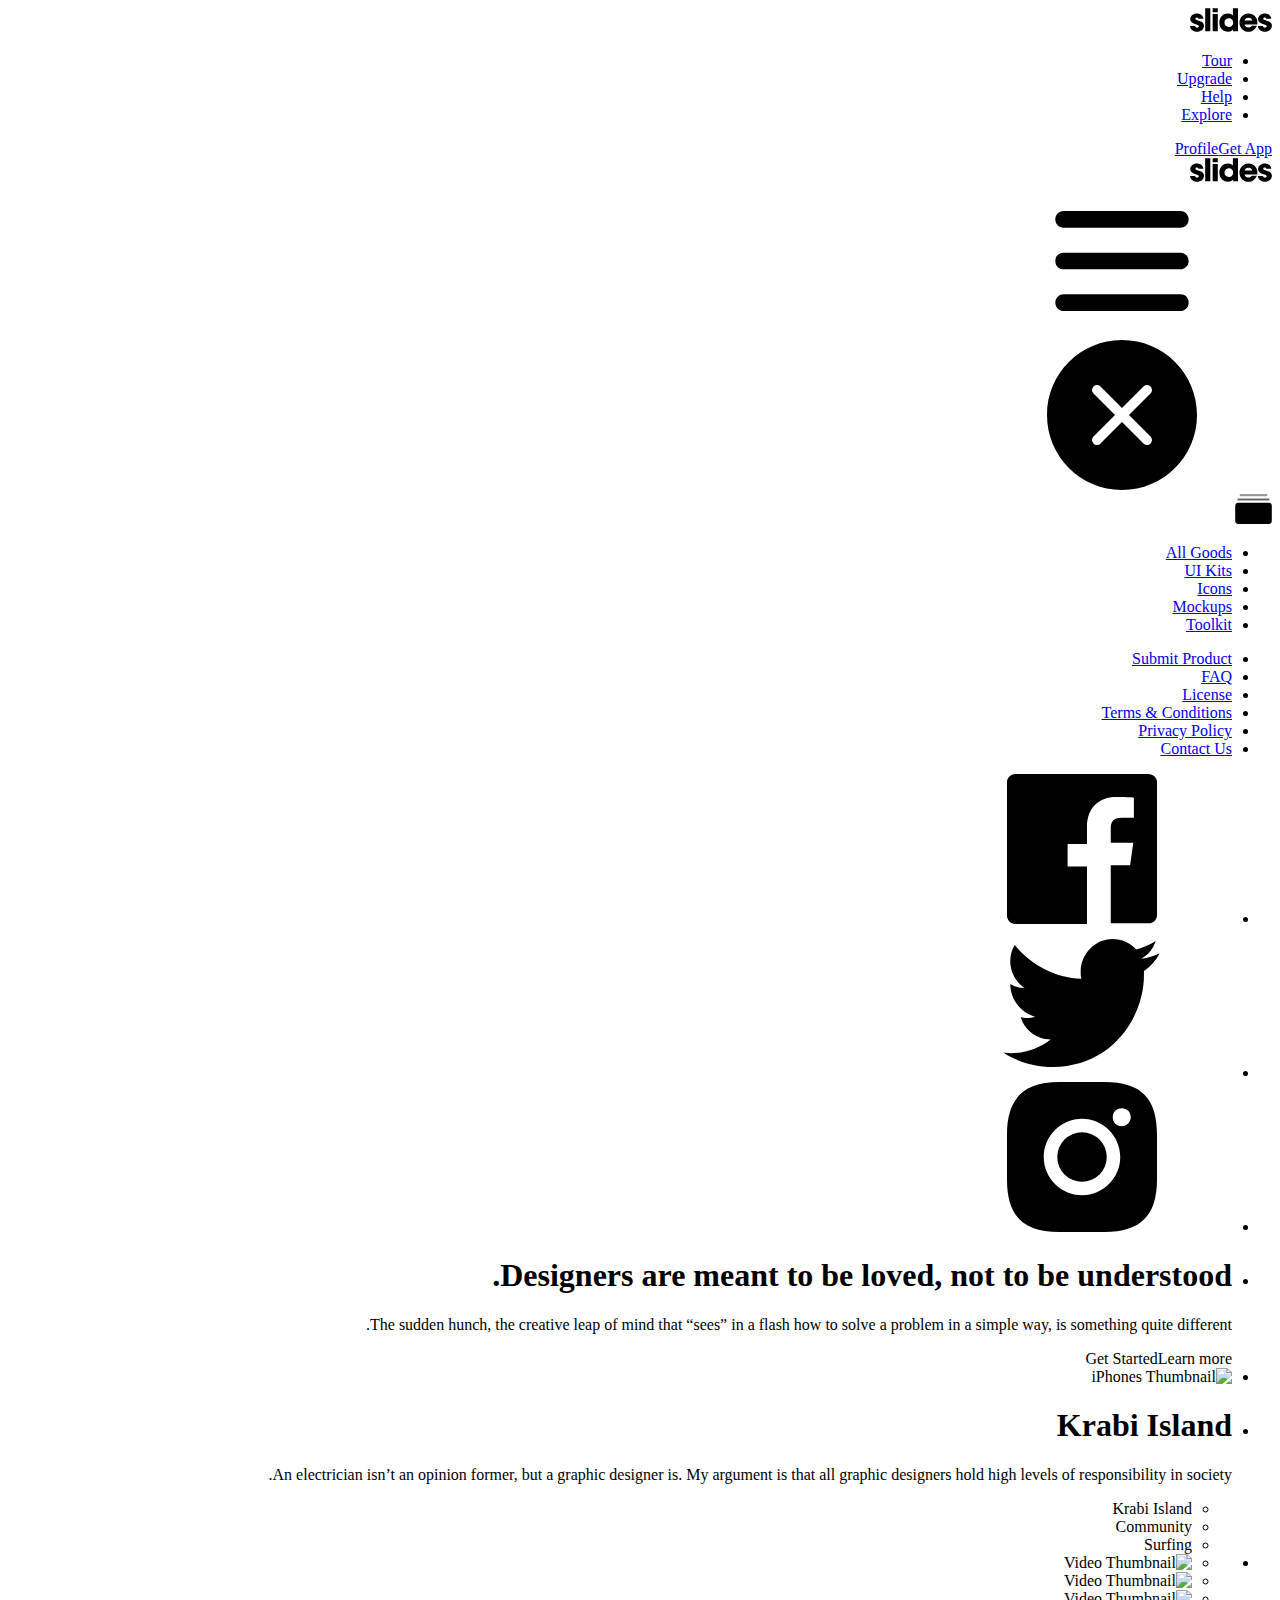
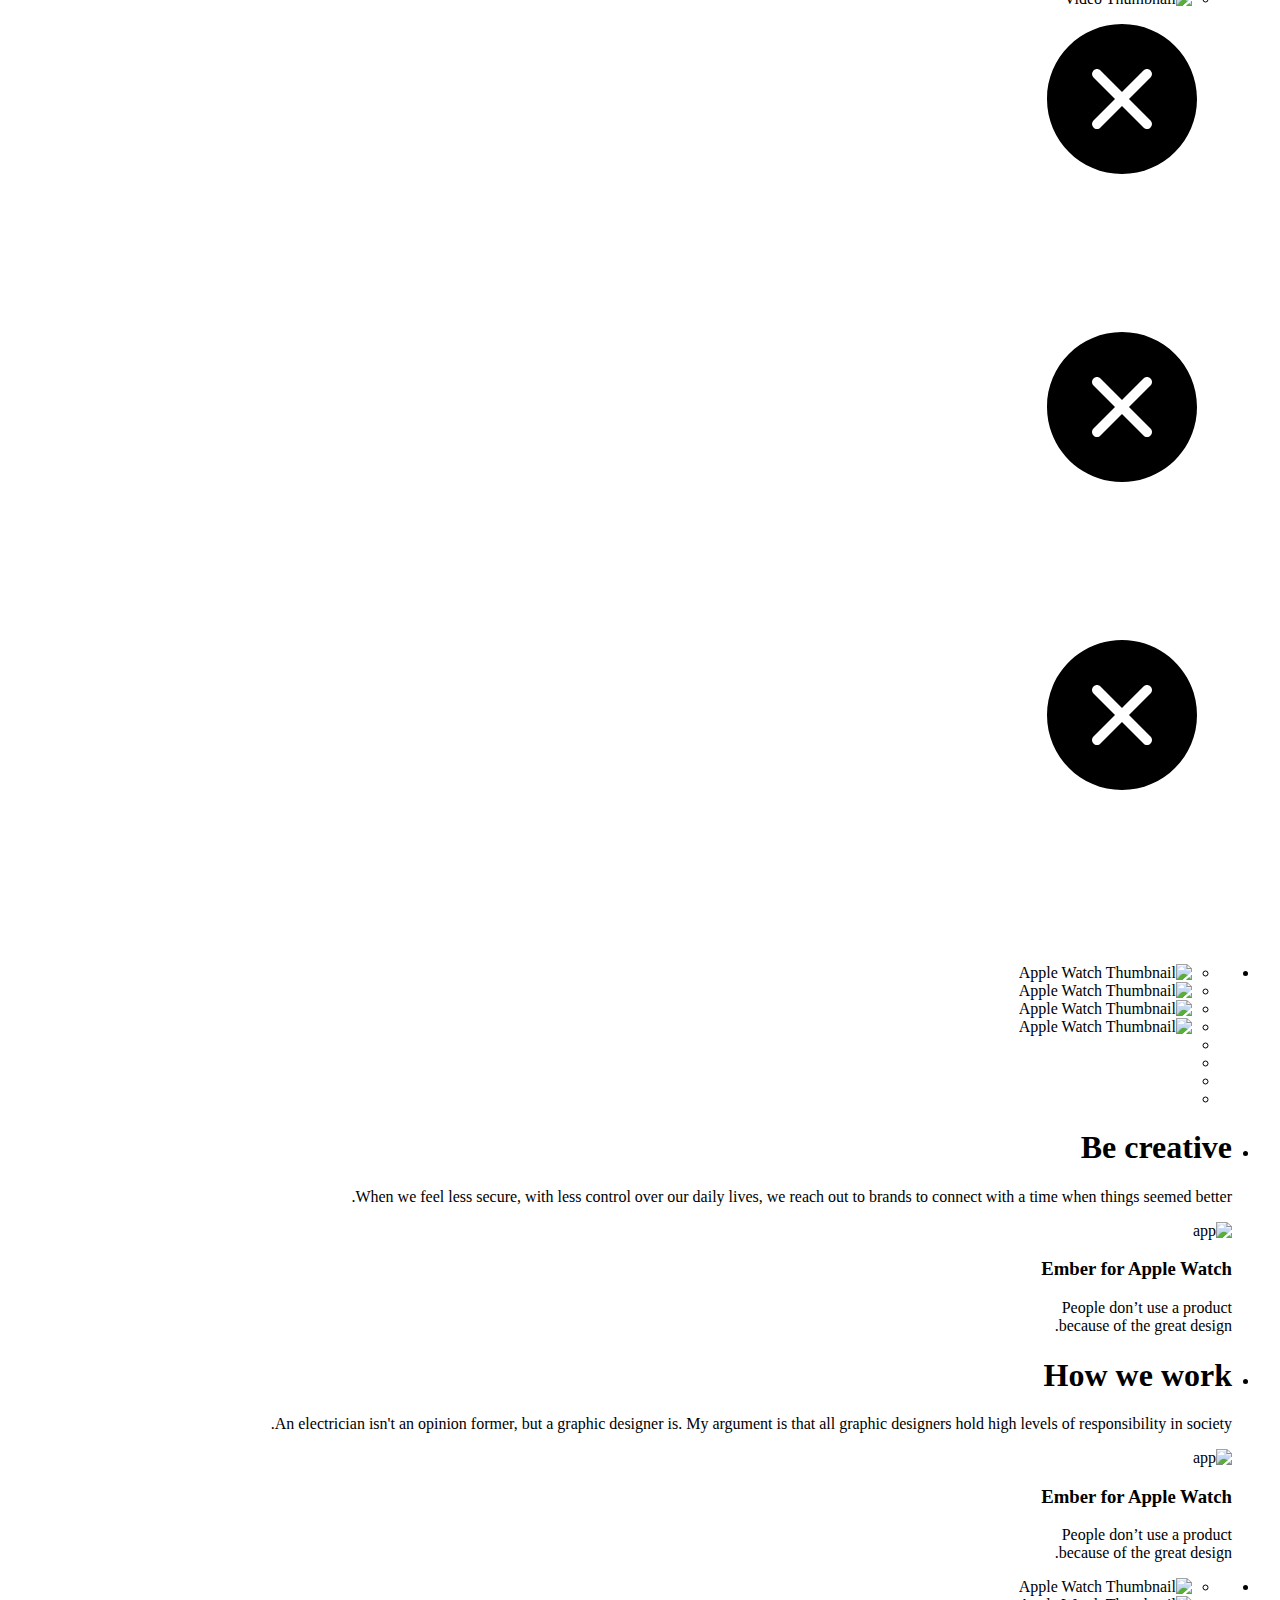
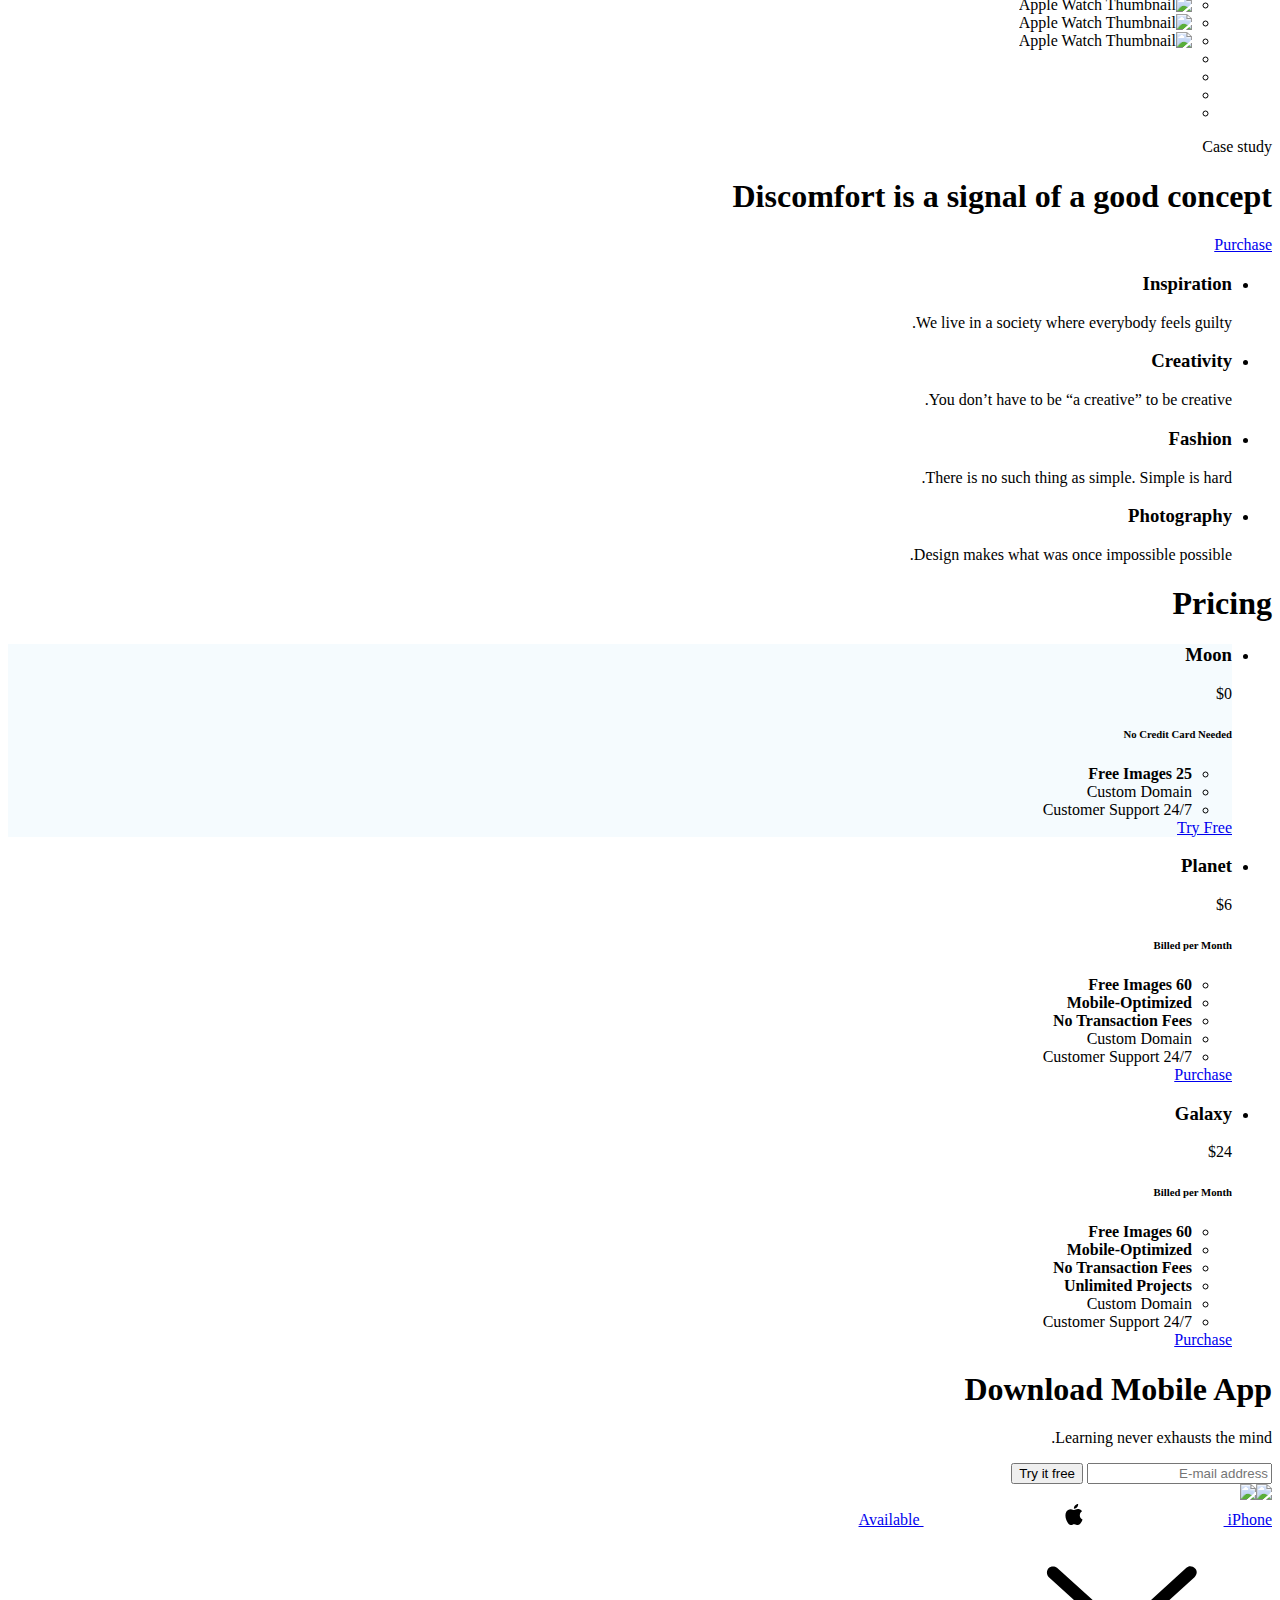
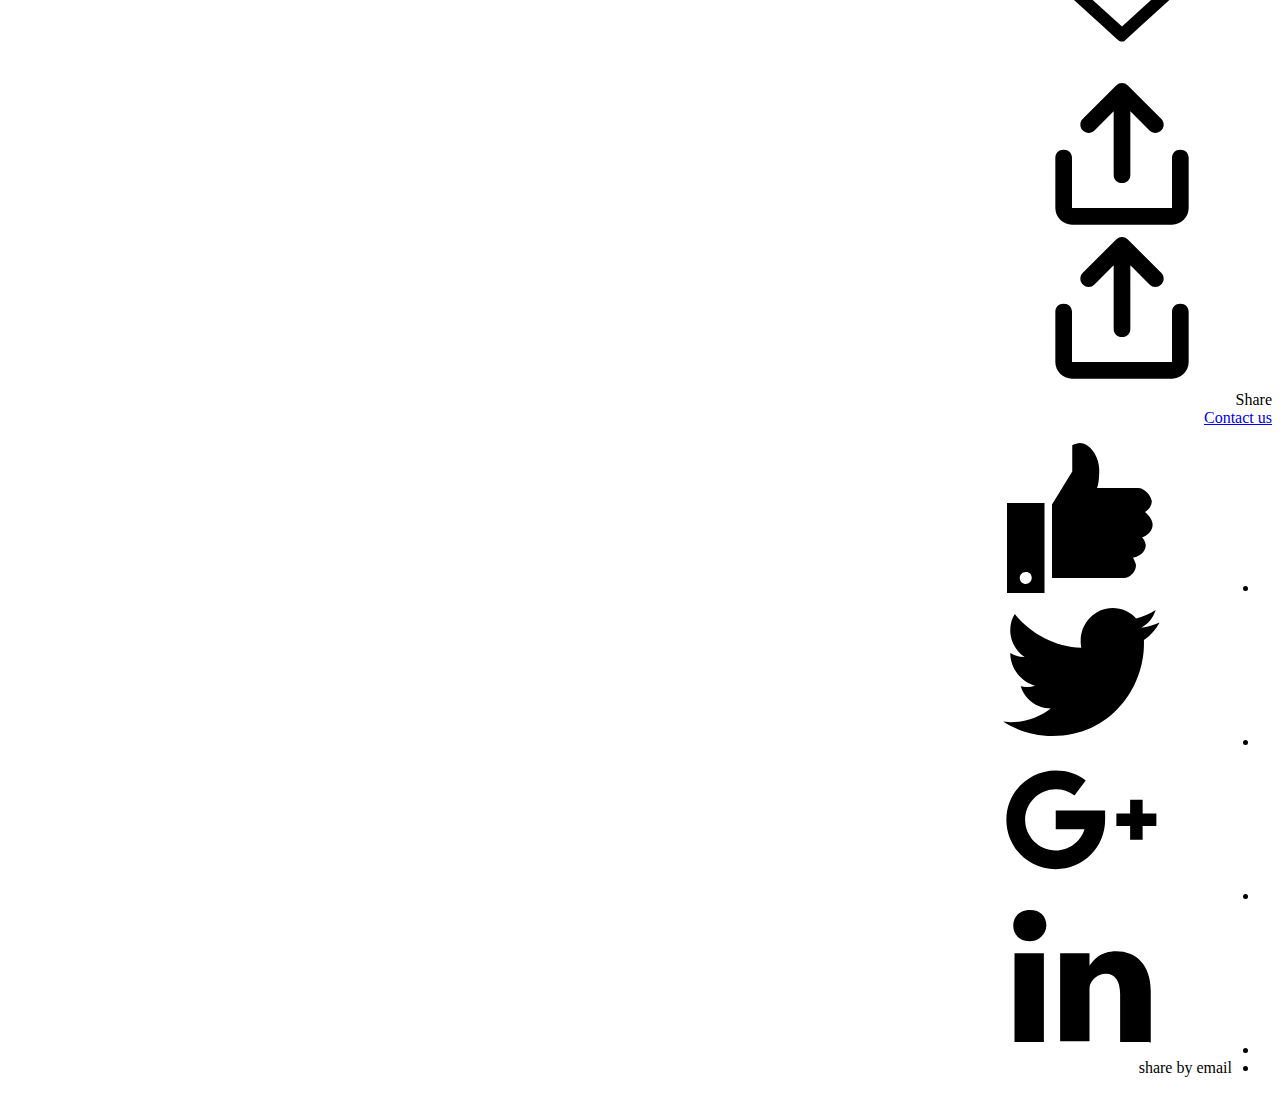
==== Horizontal Scroll One Page Template Website/index.html @ c3444d73 "RTL Persian" ====
<!doctype html>
<html dir="RTL"  >
<head>
	<meta charset="UTF-8">
	<meta name="viewport" content="width=device-width, height=device-height, initial-scale=1.0, viewport-fit=cover">
	<meta name="apple-mobile-web-app-capable" content="yes" />

	<!-- Page Title -->
  <title>الگوی جدید — اسلایدهای 4.0.5 تولید کننده الگو</title>

	<!-- Compressed Styles -->
	<link href="css/slides.min.css" rel="stylesheet" type="text/css">

	<!-- Custom Styles -->
	<!-- <link href="css/custom.css" rel="stylesheet" type="text/css"> -->

	<!-- jQuery 3.3.1 -->
	<script src="https://ajax.googleapis.com/ajax/libs/jquery/3.3.1/jquery.min.js"></script>

	<!-- Compressed Scripts -->
	<script src="js/slides.min.js" type="text/javascript"></script>

	<!-- Custom Scripts -->
	<!-- <script src="js/custom.js" type="text/javascript"></script> -->

	<!-- Fonts and Material Icons -->
	<link rel="stylesheet" as="font" href="https://fonts.googleapis.com/css?family=Roboto:100,300,400,500,600,700|Material+Icons"/>
 
</head>
<body class="slides horizontal simplifiedMobile animated">
		
<!-- SVG Library -->
<svg xmlns="http://www.w3.org/2000/svg" style="display:none">
  
  <symbol id="logo" viewBox="0 0 106 31"><title>Slides Framework</title><path d="M17.413 14.04c-.56-5.84-5.6-7-8.52-7-4.6 0-8.6 2.92-8.6 7.52 0 3 2.4 4.88 5.28 5.8 4.24 1.64 5.88 1.84 5.88 3.36 0 1.08-1.2 1.72-2.32 1.72-.28 0-2.24 0-2.52-2.04h-6.6c.6 5.84 5.68 7.36 9.04 7.36 4.92 0 9.04-2.88 9.04-7.76 0-4.8-4-5.92-7.76-6.96-1.76-.52-3.4-1.2-3.4-2.2 0-.6.48-1.48 1.88-1.48 1.96 0 2.04 1.2 2.08 1.68h6.52zm2.222 15.96h6.64v-29.6h-6.64v29.6zm9.662-24.56h6.64v-5.04h-6.64v5.04zm0 24.56h6.64v-22.2h-6.64v22.2zm32.782-29.6h-6.64v9.28c-.72-.72-2.6-2.64-6.52-2.64-5.64 0-11 4.28-11 11.8 0 6.68 4.4 11.88 11.12 11.88 4.48 0 6.08-2.2 6.72-3.12v2.4h6.32v-29.6zm-17.52 18.4c0-2.56 1.8-5.56 5.64-5.56 1.56 0 2.96.56 3.96 1.56 1 .96 1.64 2.32 1.64 3.92.08 1.64-.52 3.08-1.56 4.12s-2.52 1.68-4.12 1.68c-3.12 0-5.56-2.28-5.56-5.68v-.04zm42.502 2.4c.52-4.08-.32-7.64-3.12-10.64-2.08-2.2-5-3.52-8.4-3.52-6.76 0-11.64 5.72-11.64 11.92 0 6.6 5.4 11.76 11.76 11.76 2.28 0 4.48-.68 6.32-2 1.88-1.28 3.44-3.2 4.52-5.68h-6.8c-.8 1.16-1.92 2.08-4.04 2.08-2.6 0-4.84-1.56-5.12-3.92h16.52zm-16.44-5.04c.16-1.04 1.52-3.52 4.96-3.52s4.8 2.48 4.96 3.52h-9.92zm34.502-2.12c-.56-5.84-5.6-7-8.52-7-4.6 0-8.6 2.92-8.6 7.52 0 3 2.4 4.88 5.28 5.8 4.24 1.64 5.88 1.84 5.88 3.36 0 1.08-1.2 1.72-2.32 1.72-.28 0-2.24 0-2.52-2.04h-6.6c.6 5.84 5.68 7.36 9.04 7.36 4.92 0 9.04-2.88 9.04-7.76 0-4.8-4-5.92-7.76-6.96-1.76-.52-3.4-1.2-3.4-2.2 0-.6.48-1.48 1.88-1.48 1.96 0 2.04 1.2 2.08 1.68h6.52z"/></symbol>

  <symbol id="logo-icon" viewBox="0 0 50 41"><title>Slides Framework</title><path d="M4,12h42c2.2,0,4,1.8,4,4v21c0,2.2-1.8,4-4,4H4c-2.2,0-4-1.8-4-4V16C0,13.8,1.8,12,4,12z"/><path opacity="0.6" d="M45.5,9h-41C3.7,9,3,8.3,3,7.5v0C3,6.7,3.7,6,4.5,6h41C46.3,6,47,6.7,47,7.5v0C47,8.3,46.3,9,45.5,9z"/><path opacity="0.4" d="M7.5,0h35C43.3,0,44,0.7,44,1.5v0C44,2.3,43.3,3,42.5,3h-35C6.7,3,6,2.3,6,1.5v0C6,0.7,6.7,0,7.5,0z"/></symbol>
  
  <symbol id="close" viewBox="0 0 30 30"><path d="M15 0c-8.3 0-15 6.7-15 15s6.7 15 15 15 15-6.7 15-15-6.7-15-15-15zm5.7 19.3c.4.4.4 1 0 1.4-.2.2-.4.3-.7.3s-.5-.1-.7-.3l-4.3-4.3-4.3 4.3c-.2.2-.4.3-.7.3s-.5-.1-.7-.3c-.4-.4-.4-1 0-1.4l4.3-4.3-4.3-4.3c-.4-.4-.4-1 0-1.4s1-.4 1.4 0l4.3 4.3 4.3-4.3c.4-.4 1-.4 1.4 0s.4 1 0 1.4l-4.3 4.3 4.3 4.3z"/></symbol>
  
  <symbol id="close-small" viewBox="0 0 11 11"><path d="M6.914 5.5l3.793-3.793c.391-.391.391-1.023 0-1.414s-1.023-.391-1.414 0l-3.793 3.793-3.793-3.793c-.391-.391-1.023-.391-1.414 0s-.391 1.023 0 1.414l3.793 3.793-3.793 3.793c-.391.391-.391 1.023 0 1.414.195.195.451.293.707.293s.512-.098.707-.293l3.793-3.793 3.793 3.793c.195.195.451.293.707.293s.512-.098.707-.293c.391-.391.391-1.023 0-1.414l-3.793-3.793z"/></symbol>

  <symbol id="arrow-left" viewBox="0 0 29 56"><path d="M28.7.3c.4.4.4 1 0 1.4l-26.3 26.3 26.3 26.3c.4.4.4 1 0 1.4-.4.4-1 .4-1.4 0l-27-27c-.4-.4-.4-1 0-1.4l27-27c.3-.3 1-.4 1.4 0z"/></symbol>
  
  <symbol id="arrow-right" viewBox="0 0 29 56"><path d="M.3 55.7c-.4-.4-.4-1 0-1.4l26.3-26.3-26.3-26.3c-.4-.4-.4-1 0-1.4.4-.4 1-.4 1.4 0l27 27c.4.4.4 1 0 1.4l-27 27c-.3.3-1 .4-1.4 0z"/></symbol>

  <symbol id="back" viewBox="0 0 20 20"><path d="M2.3 10.7l5 5c.4.4 1 .4 1.4 0s.4-1 0-1.4l-3.3-3.3h11.6c.6 0 1-.4 1-1s-.4-1-1-1h-11.6l3.3-3.3c.4-.4.4-1 0-1.4-.2-.2-.4-.3-.7-.3s-.5.1-.7.3l-5 5c-.2.2-.3.5-.3.7 0 .2.1.5.3.7z"/></symbol>
  
  <symbol id="menu" viewBox="0 0 18 18"><path d="M16 5h-14c-.6 0-1-.4-1-1 0-.5.4-1 1-1h14c.5 0 1 .4 1 1s-.4 1-1 1zm-14 5h14c.5 0 1-.4 1-1 0-.5-.4-1-1-1h-14c-.6 0-1 .4-1 1s.4 1 1 1zm14 3h-14c-.5 0-1 .4-1 1 0 .5.4 1 1 1h14c.5 0 1-.4 1-1s-.4-1-1-1z"/></symbol>
  
  <symbol id="share" viewBox="0 0 18 18"><path d="M16 8c-.6 0-1 .4-1 1v6h-12v-6c0-.6-.4-1-1-1s-1 .4-1 1v6c0 1.1.9 2 2 2h12c1.1 0 2-.9 2-2v-6c0-.6-.4-1-1-1zm-2.3-2.3c.4-.4.4-1 0-1.4l-4-4c-.4-.4-1-.4-1.4 0l-4 4c-.4.4-.4 1 0 1.4s1 .4 1.4 0l2.3-2.3v7.6c0 .6.4 1 1 1s1-.4 1-1v-7.6l2.3 2.3c.4.4 1 .4 1.4 0z"/></symbol>

  <symbol id="arrow-down" viewBox="0 0 24 24"><path d="M12 18c-.2 0-.5-.1-.7-.3l-11-10c-.4-.4-.4-1-.1-1.4.4-.4 1-.4 1.4-.1l10.4 9.4 10.3-9.4c.4-.4 1-.3 1.4.1.4.4.3 1-.1 1.4l-11 10c-.1.2-.4.3-.6.3z"/></symbol>
  
  <symbol id="arrow-up" viewBox="0 0 24 24"><path d="M11.9 5.9c.2 0 .5.1.7.3l11 10c.4.4.4 1 .1 1.4-.4.4-1 .4-1.4.1l-10.4-9.4-10.3 9.4c-.4.4-1 .3-1.4-.1-.4-.4-.3-1 .1-1.4l11-10c.1-.2.4-.3.6-.3z"/></symbol>
  
  <symbol id="arrow-top" viewBox="0 0 18 18"><path d="M15.7 7.3l-6-6c-.4-.4-1-.4-1.4 0l-6 6c-.4.4-.4 1 0 1.4.4.4 1 .4 1.4 0l4.3-4.3v11.6c0 .6.4 1 1 1s1-.4 1-1v-11.6l4.3 4.3c.2.2.4.3.7.3s.5-.1.7-.3c.4-.4.4-1 0-1.4z"/></symbol>
  
  <symbol id="play" viewBox="0 0 30 30"><path d="M7 30v-30l22 15z"/></symbol>
  
  <symbol id="chat" viewBox="0 0 18 18"><path d="M5,17c-0.2,0-0.3,0-0.4-0.1C4.2,16.7,4,16.4,4,16v-2H2c-1.1,0-2-0.9-2-2V3c0-1.1,0.9-2,2-2h14c1.1,0,2,0.9,2,2v9 c0,1.1-0.9,2-2,2H9.3l-3.7,2.8C5.4,16.9,5.2,17,5,17z M2,12h3.5C5.8,12,6,12.2,6,12.5V14l2.4-1.8C8.6,12.1,8.8,12,9,12h7V3H2V12z M13,7H5C4.4,7,4,6.6,4,6s0.4-1,1-1h8c0.6,0,1,0.4,1,1S13.6,7,13,7z M13,10H5c-0.6,0-1-0.4-1-1s0.4-1,1-1h8c0.6,0,1,0.4,1,1 S13.6,10,13,10z"/></symbol>

  <symbol id="mail" viewBox="0 0 18 18"><path d="M16 2h-14c-1.1 0-2 .9-2 2v10c0 1.1.9 2 2 2h14c1.1 0 2-.9 2-2v-10c0-1.1-.9-2-2-2zm0 2v.5l-7 4.3-7-4.4v-.4h14zm-14 10v-7.2l6.5 4c.1.1.3.2.5.2s.4-.1.5-.2l6.5-4v7.2h-14z"/></symbol>

  <symbol id="sound-on" viewBox="0 0 18 18"><path d="M8.5,0.1C8.1-0.1,7.7,0,7.4,0.2L3.7,3H2C0.9,3,0,3.9,0,5v6c0,1.1,0.9,2,2,2h1.7l3.7,2.8C7.6,15.9,7.8,16,8,16 c0.2,0,0.3,0,0.4-0.1C8.8,15.7,9,15.4,9,15V1C9,0.6,8.8,0.3,8.5,0.1z M7,13l-2.4-1.8C4.4,11.1,4.2,11,4,11l-2,0l0-6h2 c0.2,0,0.4-0.1,0.6-0.2L7,3V13z M11.7,9.9l0.7,1.9C13.9,11.2,15,9.7,15,8c0-1.7-1.1-3.2-2.7-3.8l-0.7,1.9C12.5,6.4,13,7.2,13,8C13,8.9,12.5,9.6,11.7,9.9z M12.2,1.1l-0.3,2C14.3,3.5,16,5.6,16,8s-1.8,4.5-4.2,4.9l0.3,2C15.6,14.3,18,11.4,18,8C18,4.6,15.6,1.7,12.2,1.1z"/></symbol>
  
  <symbol id="sound-off" viewBox="0 0 18 18"><path d="M15.9,8l1.8-1.8c0.4-0.4,0.4-1,0-1.4s-1-0.4-1.4,0l-1.8,1.8l-1.8-1.8c-0.4-0.4-1-0.4-1.4,0s-0.4,1,0,1.4L13.1,8l-1.8,1.8 c-0.4,0.4-0.4,1,0,1.4c0.2,0.2,0.5,0.3,0.7,0.3s0.5-0.1,0.7-0.3l1.8-1.8l1.8,1.8c0.2,0.2,0.5,0.3,0.7,0.3s0.5-0.1,0.7-0.3 c0.4-0.4,0.4-1,0-1.4L15.9,8z M8.5,0.1C8.1-0.1,7.7,0,7.4,0.2L3.7,3H2C0.9,3,0,3.9,0,5v6c0,1.1,0.9,2,2,2h1.7l3.7,2.8C7.6,15.9,7.8,16,8,16 c0.2,0,0.3,0,0.4-0.1C8.8,15.7,9,15.4,9,15V1C9,0.6,8.8,0.3,8.5,0.1z M7,13l-2.4-1.8C4.4,11.1,4.2,11,4,11l-2,0l0-6h2 c0.2,0,0.4-0.1,0.6-0.2L7,3V13z"/></symbol>
  
  <!-- social -->
  <symbol id="apple" viewBox="-1 1 24 24"><path d="M17.6 13.8c0-3 2.5-4.5 2.6-4.6-1.4-2.1-3.6-2.3-4.4-2.4-1.9-.2-3.6 1.1-4.6 1.1-.9 0-2.4-1.1-4-1-2 0-3.9 1.2-5 3-2.1 3.7-.5 9.1 1.5 12.1 1 1.5 2.2 3.1 3.8 3 1.5-.1 2.1-1 3.9-1s2.4 1 4 1 2.7-1.5 3.7-2.9c1.2-1.7 1.6-3.3 1.7-3.4-.1-.1-3.2-1.3-3.2-4.9zm-3.1-9c.8-1 1.4-2.4 1.2-3.8-1.2 0-2.7.8-3.5 1.8-.8.9-1.5 2.3-1.3 3.7 1.4.1 2.8-.7 3.6-1.7z"/></symbol>

  <symbol id="dribbble" viewBox="0 0 24 24"><path d="M12 0c-6.7 0-12 5.3-12 12s5.3 12 12 12 12-5.3 12-12-5.3-12-12-12zm7.9 5.7c1.3 1.7 2.1 3.9 2.3 6.1-.4-.1-2.4-.4-4.7-.4-.8 0-1.5 0-2.3.1 0-.1-.1-.3-.3-.5l-.7-1.5c3.7-1.4 5.3-3.4 5.7-3.8zm-7.9-3.8c2.5 0 4.9.9 6.7 2.5-.3.4-1.9 2.3-5.2 3.6-1.6-2.9-3.3-5.3-3.7-5.9.6-.1 1.4-.2 2.2-.2zm-4.4 1c.4.6 2.1 3 3.7 5.8-4.4 1.2-8.2 1.2-9.2 1.2h-.1c.8-3.1 2.9-5.6 5.6-7zm-5.7 9.1v-.3h.3c1.2 0 5.6-.1 10.1-1.5l.8 1.6c-.1 0-.3 0-.4.1-5.1 1.6-7.9 6-8.3 6.7-1.6-1.7-2.5-4.1-2.5-6.6zm10.1 10.1c-2.3 0-4.4-.8-6.1-2.1.3-.5 2.4-4.4 7.9-6.3 1.3 3.6 2 6.7 2.1 7.6-1.2.6-2.6.8-3.9.8zm5.7-1.8c-.1-.8-.7-3.6-2-7.1.7-.1 1.3-.1 2-.1 2.1 0 3.7.4 4.1.5-.3 2.8-1.8 5.2-4.1 6.7z"/></symbol>

  <symbol id="facebook" viewBox="0 0 24 24"><path d="M24 1.3v21.3c0 .7-.6 1.3-1.3 1.3h-6.1v-9.3h3.1l.5-3.6h-3.6v-2.2c0-1.1.3-1.8 1.8-1.8h1.9v-3.2c-.3 0-1.5-.1-2.8-.1-2.8 0-4.7 1.7-4.7 4.8v2.7h-3.1v3.6h3.1v9.2h-11.5c-.7 0-1.3-.6-1.3-1.3v-21.4c0-.7.6-1.3 1.3-1.3h21.3c.8 0 1.4.6 1.4 1.3z"/></symbol>

  <symbol id="facebook2" viewBox="0 0 512 512"><path d="M288 176v-64c0-17.664 14.336-32 32-32h32v-80h-64c-53.024 0-96 42.976-96 96v80h-64v80h64v256h96v-256h64l32-80h-96z"/></symbol>
   
  <symbol id="fb-like" viewBox="0 0 20 20"><path d="M0 8v12h5v-12h-5zm2.5 10.8c-.4 0-.8-.3-.8-.8 0-.4.3-.8.8-.8s.8.3.8.8c0 .4-.4.8-.8.8zm3.5-.8h9.5c1.1 0 1.7-1 1.7-1.7 0-.3-.4-1-.4-1 1.4-.3 1.7-1.2 1.7-1.7-.1-.5-.3-.9-.5-1 1-.4 1.5-1.1 1.4-1.9-.1-.8-1-1.5-1-1.5 1-.6.9-1.5.9-1.5-.3-1.3-1.5-1.7-1.7-1.7h-5.6s.3-.5.3-2.4-1.3-3.6-2.6-3.6c0 0-.7.1-1 .3v3.5l-2.7 4.4v9.8z"/></symbol>
  
  <symbol id="googlePlus" viewBox="0 1 24 24"><path d="M7.8 13.5h4.6c-.6 2-2.5 3.4-4.6 3.4-2.7 0-4.9-2.2-4.9-4.9s2.2-4.9 4.9-4.9c1.1 0 2.1.3 3 1l1.8-2.4c-1.4-1.1-3-1.6-4.8-1.6-4.3 0-7.9 3.5-7.9 7.9s3.5 7.9 7.9 7.9 7.9-3.5 7.9-7.9v-1.5h-7.9v3zM21.7 11v-2.2h-2v2.2h-2.2v2h2.2v2.2h2v-2.2h2.2v-2z"/></symbol>
  
  <symbol id="instagram" viewBox="0 0 20 20"><circle cx="10" cy="10" r="3.3"/><path d="M13,0H7C2.2,0,0,2.2,0,7v6c0,4.8,2.1,7,7,7h6c4.8,0,7-2.2,7-7V7C20,2.2,17.9,0,13,0z M10,15.1c-2.8,0-5.1-2.3-5.1-5.1 S7.2,4.9,10,4.9s5.1,2.3,5.1,5.1S12.8,15.1,10,15.1z M15.3,5.9c-0.7,0-1.2-0.5-1.2-1.2c0-0.7,0.5-1.2,1.2-1.2s1.2,0.5,1.2,1.2 C16.5,5.3,16,5.9,15.3,5.9z"/></symbol>

  <symbol id="behance" viewBox="0 0 511.958 511.958"><path d="M210.624 240.619c10.624-5.344 18.656-11.296 24.16-17.728 9.792-11.584 14.624-26.944 14.624-45.984 0-18.528-4.832-34.368-14.496-47.648-16.128-21.632-43.424-32.704-82.016-33.28h-152.896v312.096h142.56c16.064 0 30.944-1.376 44.704-4.192 13.76-2.848 25.664-8.064 35.744-15.68 8.96-6.624 16.448-14.848 22.4-24.544 9.408-14.656 14.112-31.264 14.112-49.76 0-17.92-4.128-33.184-12.32-45.728-8.288-12.544-20.448-21.728-36.576-27.552zm-147.552-90.432h68.864c15.136 0 27.616 1.632 37.408 4.864 11.328 4.704 16.992 14.272 16.992 28.864 0 13.088-4.32 22.24-12.864 27.392-8.608 5.152-19.776 7.744-33.472 7.744h-76.928v-68.864zm108.896 198.24c-7.616 3.68-18.336 5.504-32.064 5.504h-76.832v-83.232h77.888c13.568.096 24.128 1.888 31.68 5.248 13.44 6.08 20.128 17.216 20.128 33.504 0 19.2-6.912 32.128-20.8 38.976zM327.168 110.539h135.584v38.848h-135.584zM509.856 263.851c-2.816-18.08-9.024-33.984-18.688-47.712-10.592-15.552-24.032-26.944-40.384-34.144-16.288-7.232-34.624-10.848-55.04-10.816-34.272 0-62.112 10.72-83.648 32-21.472 21.344-32.224 52.032-32.224 92.032 0 42.656 11.872 73.472 35.744 92.384 23.776 18.944 51.232 28.384 82.4 28.384 37.728 0 67.072-11.232 88.032-33.632 13.408-14.144 20.992-28.064 22.656-41.728h-62.464c-3.616 6.752-7.808 12.032-12.608 15.872-8.704 7.04-20.032 10.56-33.92 10.56-13.216 0-24.416-2.912-33.76-8.704-15.424-9.28-23.488-25.536-24.512-48.672h170.464c.256-19.936-.384-35.264-2.048-45.824zm-166.88 5.984c2.24-15.008 7.68-26.912 16.32-35.712 8.64-8.768 20.864-13.184 36.512-13.216 14.432 0 26.496 4.128 36.32 12.416 9.696 8.352 15.168 20.48 16.288 36.512h-105.44z"/></symbol>
  
  <symbol id="linkedin" viewBox="0 0 24 24"><path d="M5.9 21.9h-4.7v-14.2h4.7v14.2zm-2.3-16.1c-1.6 0-2.6-1.1-2.6-2.5s1-2.5 2.7-2.5c1.6 0 2.6 1 2.6 2.5-.1 1.4-1.2 2.5-2.7 2.5zm19.2 16.1h-4.7v-7.6c0-2-.7-3.3-2.3-3.3-1.3 0-2.1.9-2.5 1.7-.1.3-.1.8-.1 1.2v7.9h-4.7v-14.1h4.7v2c.7-.9 1.7-2.3 4.3-2.3 3.1 0 5.5 2.1 5.5 6.4v8.2h-.2z"/></symbol>

  <symbol id="medium" viewBox="0 0 130.8 104"><path d="M15.5 21.2c.2-1.6-.5-3.2-1.7-4.3l-12.1-14.7v-2.2h38l29.3 64.4 25.8-64.4h36.2v2.2l-10.5 10c-.9.7-1.3 1.8-1.2 2.9v73.7c0 1.1.3 2.2 1.2 2.9l10.2 10v2.2h-51.3v-2.2l10.6-10.2c1-1 1-1.3 1-2.9v-59.6l-29.4 74.7h-4l-34.2-74.7v50.3c0 2.2.4 4.2 1.9 5.7l13.7 16.8v2.2h-39v-2.2l13.8-16.7c1.5-1.5 1.8-3.3 1.8-5.7l-.1-58.2z"/></symbol>
  
  <symbol id="pinterest" viewBox="0 0 24 24"><path d="M5.9 13.9c1.2-2-.4-2.5-.6-4-1-6.1 7.1-10.2 11.4-6 2.9 2.9 1 12-3.7 11-4.6-.9 2.2-8.1-1.4-9.5-3-1.1-4.6 3.6-3.2 5.9-.8 4-2.5 7.7-1.8 12.7 2.3-1.7 3.1-4.8 3.7-8.1 1.2.7 1.8 1.4 3.3 1.5 5.5.4 8.6-5.4 7.8-10.7-.7-4.7-5.5-7.1-10.6-6.6-4.1.4-8.1 3.7-8.3 8.3-.1 2.8.7 4.9 3.4 5.5z"/></symbol>
  
  <symbol id="stumbleupon" viewBox="0 0 24 24"><path d="M13.3 9.6l1.6.8 2.5-.8v-1.4c0-3-2.4-5.4-5.4-5.4s-5.4 2.4-5.4 5.4v7.5c0 .7-.6 1.3-1.3 1.3s-1.3-.6-1.3-1.3v-3.2h-4v3.2c0 3 2.4 5.4 5.4 5.4s5.4-2.4 5.4-5.4v-7.5c0-.7.6-1.3 1.3-1.3s1.3.6 1.3 1.3l-.1 1.4zm6.6 2.9v3.2c0 .7-.6 1.3-1.3 1.3s-1.3-.6-1.3-1.3v-3.2l-2.5.8-1.6-.8v3.2c0 3 2.4 5.4 5.4 5.4s5.4-2.4 5.4-5.4v-3.2h-4.1z"/></symbol>
  
  <symbol id="twitter" viewBox="0 1 24 23"><path d="M21.5 7.6v.6c0 6.6-5 14.1-14 14.1-2.8 0-5.4-.8-7.6-2.2l1.2.1c2.3 0 4.4-.8 6.1-2.1-2.2 0-4-1.5-4.6-3.4.3.1.6.1.9.1.5 0 .9-.1 1.3-.2-2.1-.6-3.8-2.6-3.8-5 .7.4 1.4.6 2.2.6-1.3-.9-2.2-2.4-2.2-4.1 0-.9.2-1.8.7-2.5 2.4 3 6.1 5 10.2 5.2-.1-.4-.1-.7-.1-1.1 0-2.7 2.2-5 4.9-5 1.4 0 2.7.6 3.6 1.6 1-.3 2.1-.7 3-1.3-.4 1.2-1.1 2.1-2.2 2.7 1-.1 1.9-.4 2.8-.8-.6 1.1-1.4 2-2.4 2.7z"/></symbol>
  
  <symbol id="tumblr" viewBox="0 0 23 23"><path d="M12.573 4.94v-4.94h-3.188c-.072.183-.11.4-.11.622-.034.107-.072.184-.072.293-.328 1.829-1.28 3.11-2.892 3.807-.476.218-.914.253-1.39.218v3.987h2.342c.039 5.603.039 8.493.039 8.64v.332c.294 2.449 1.573 3.914 3.843 4.463.914.257 1.901.366 2.892.366 1.279-.036 2.525-.256 3.771-.659v-4.685c-.731.22-1.395.402-1.977.583-1.135.333-2.087.113-2.857-.619-.073-.11-.183-.257-.221-.403-.106-.586-.178-1.206-.178-1.795v-6.222h5.083v-3.988h-5.085z"/></symbol>

  <symbol id="xing" viewBox="0 0 24 24"><path d="M3.647 4.74c-.208 0-.384.073-.472.216-.091.148-.077.338.02.531l2.34 4.051v.02l-3.678 6.49c-.096.191-.091.383 0 .531.088.142.244.236.452.236h3.461c.518 0 .767-.349.944-.669l3.737-6.608-2.38-4.15c-.172-.307-.433-.649-.964-.649h-3.46zm14.542-4.74c-.517 0-.741.326-.927.659l-7.702 13.658 4.918 9.023c.172.307.437.659.967.659h3.457c.208 0 .371-.079.459-.221.092-.148.09-.343-.007-.535l-4.88-8.915v-.023l7.664-13.551c.096-.191.098-.386.007-.534-.088-.142-.252-.221-.46-.221h-3.496z"/></symbol>

  <symbol id="whatsapp" viewBox="0 0 512 512"><path d="M256.064 0h-.128c-141.152 0-255.936 114.816-255.936 256 0 56 18.048 107.904 48.736 150.048l-31.904 95.104 98.4-31.456c40.48 26.816 88.768 42.304 140.832 42.304 141.152 0 255.936-114.848 255.936-256s-114.784-256-255.936-256zm148.96 361.504c-6.176 17.44-30.688 31.904-50.24 36.128-13.376 2.848-30.848 5.12-89.664-19.264-75.232-31.168-123.68-107.616-127.456-112.576-3.616-4.96-30.4-40.48-30.4-77.216s18.656-54.624 26.176-62.304c6.176-6.304 16.384-9.184 26.176-9.184 3.168 0 6.016.16 8.576.288 7.52.32 11.296.768 16.256 12.64 6.176 14.88 21.216 51.616 23.008 55.392 1.824 3.776 3.648 8.896 1.088 13.856-2.4 5.12-4.512 7.392-8.288 11.744-3.776 4.352-7.36 7.68-11.136 12.352-3.456 4.064-7.36 8.416-3.008 15.936 4.352 7.36 19.392 31.904 41.536 51.616 28.576 25.44 51.744 33.568 60.032 37.024 6.176 2.56 13.536 1.952 18.048-2.848 5.728-6.176 12.8-16.416 20-26.496 5.12-7.232 11.584-8.128 18.368-5.568 6.912 2.4 43.488 20.48 51.008 24.224 7.52 3.776 12.48 5.568 14.304 8.736 1.792 3.168 1.792 18.048-4.384 35.52z"/></symbol>
  
  <symbol id="youtube" viewBox="0 0 24 24"><path d="M23.6 6.3c-.3-1.2-1.4-2.2-2.6-2.3-3-.3-6-.3-9-.3s-6 0-9 .3c-1.2.1-2.3 1.1-2.6 2.3-.4 1.8-.4 3.8-.4 5.7 0 1.9 0 3.9.4 5.7.3 1.2 1.4 2.2 2.6 2.3 3 .3 6 .3 9 .3s6 0 9-.3c1.3-.1 2.3-1.1 2.6-2.4.4-1.7.4-3.7.4-5.6 0-1.9 0-3.9-.4-5.7zm-14.1 9v-6.6l6.5 3.3-6.5 3.3z"/></symbol>

</svg>

<!-- Panel Top #05 -->
<nav class="panel top">
  <div class="sections desktop">
    <div class="left"><a href="#" title="Slides Framework"><svg style="width:82px;height:24px"><use xmlns:xlink="http://www.w3.org/1999/xlink" xlink:href="#logo"></use></svg></a></div>
    <div class="center">
      <ul class="menu">
        <li><a href="#">Tour</a></li>
        <li><a href="#">Upgrade</a></li>
        <li><a href="#">Help</a></li>
        <li><a href="#">Explore</a></li>
      </ul>
    </div>
    <div class="right"><a class="button blue gradient" href="#">Profile</a><a class="button green gradient" href="#">Get App</a></div>
  </div>
  <div class="sections compact hidden">
    <div class="left"><a href="#" title="Slides Framework"><svg style="width:82px;height:24px"><use xmlns:xlink="http://www.w3.org/1999/xlink" xlink:href="#logo"></use></svg></a></div>
    <div class="right"><span class="button actionButton sidebarTrigger" data-sidebar-id="1"><svg><use xmlns:xlink="http://www.w3.org/1999/xlink" xlink:href="#menu"></use></svg></span</div>
  </div>
</nav>

<!-- Sidebar -->
<nav class="sidebar" data-sidebar-id="1">
  <div class="close"><svg><use xmlns:xlink="http://www.w3.org/1999/xlink" xlink:href="#close"></use></svg></div>
  <div class="content">
    <a href="#" class="logo"><svg width="37" height="30"><use xmlns:xlink="http://www.w3.org/1999/xlink" xlink:href="#logo-icon"></use></svg></a>
    <ul class="mainMenu margin-top-3">
      <li><a href="#">All Goods</a></li>
      <li><a href="#">UI Kits</a></li>
      <li><a href="#">Icons</a></li>
      <li><a href="#">Mockups</a></li>
      <li><a href="#">Toolkit</a></li>
    </ul>
    <ul class="subMenu small opacity-8">
      <li><a href="#">Submit Product</a></li>
      <li><a href="#">FAQ</a></li>
      <li><a href="#">License</a></li>
      <li><a href="#">Terms & Conditions</a></li>
      <li><a href="#">Privacy Policy</a></li>
      <li><a href="#">Contact Us</a></li>
    </ul>
    <ul class="social opacity-8">
      <li><a href="#"><svg><use xmlns:xlink="http://www.w3.org/1999/xlink" xlink:href="#facebook"></use></svg></a></li>
      <li><a href="#"><svg><use xmlns:xlink="http://www.w3.org/1999/xlink" xlink:href="#twitter"></use></svg></a></li>
      <li><a href="#"><svg><use xmlns:xlink="http://www.w3.org/1999/xlink" xlink:href="#instagram"></use></svg></a></li>
    </ul>
  </div>
</nav>

<!-- Slide 1 (#34) -->
<section class="slide fade-6 kenBurns">
  <div class="content">
    <div class="container">
      <div class="wrap">
      
        <div class="fix-12-12">
          <ul class="flex fixedSpaces verticalCenter reverse">
            <li class="col-6-12 left middle">
              <h1 class="ae-1 fromLeft">Designers are meant to be loved, not to be understood.</h1>
              <p class="ae-2 fromLeft"><span class="opacity-8">The sudden hunch, the creative leap of mind that “sees” in a flash how to solve a problem in a simple way, is something quite&nbsp;different.</span></p>
              <a class="button blue gradient ae-3 fromCenter cropLeft">Get Started</a><a class="button white ae-4 fromCenter">Learn more</a>
            </li>
            <li class="col-6-12">
              <img class="ae-4" width="605" src="assets/img/iphones-34.png" alt="iPhones Thumbnail" data-action="zoom"/>
            </li>
          </ul>
        </div>
        
      </div>
    </div>
  </div>
  <div class="background" style="background-image:url(assets/img/background/img-34.jpg)"></div>
</section>

<!-- Slide 2 (#60) -->
<section class="slide fade-6 kenBurns">
  <div class="content">
    <div class="container">
      <div class="wrap">
          
        <div class="fix-12-12">
          <ul class="grid">
            <li class="col-6-12 left">
              <h1 class="ae-2 fromLeft">Krabi Island</h1>
              <p class="ae-3 fromLeft"><span class="opacity-8">An electrician isn’t an opinion former, but a graphic designer is. My argument is that all graphic designers hold high levels of responsibility in society.</span></p>
              <ul class="tabs controller uppercase bold ae-4 fromCenter" data-slider-id="60-1">
                <li class="selected">Krabi Island</li>
                <li>Community</li>
                <li>Surfing</li>
              </ul>
            </li>
            <li class="col-6-12 left ae-5 fromCenter">
              <ul class="slider animated margin-top-4" data-slider-id="60-1">
                <li class="selected fromCenter">
                  <div class="popupTrigger videoThumbnail shadow rounded" data-popup-id="60-1">
                    <img class="wide" src="assets/img/gallery-60-1.jpg" alt="Video Thumbnail"/>
                  </div>
                </li>
                <li class="fromCenter">
                  <div class="popupTrigger videoThumbnail shadow rounded" data-popup-id="60-2">
                    <img class="wide" src="assets/img/gallery-60-2.jpg" alt="Video Thumbnail"/>
                  </div>
                </li>
                <li class="fromCenter">
                  <div class="popupTrigger videoThumbnail shadow rounded" data-popup-id="60-3">
                    <img class="wide" src="assets/img/gallery-60-3.jpg" alt="Video Thumbnail"/>
                  </div>
                </li>
              </ul>
            </li>
          </ul>
        </div>
        
      </div>
    </div>
  </div>
  <div class="background" style="background-image:url(assets/img/background/img-60.jpg)"></div>
</section>


<!-- Popup Video -->
<div class="popup autoplay" data-popup-id="60-1">
  <div class="close"><svg><use xmlns:xlink="http://www.w3.org/1999/xlink" xlink:href="#close"></use></svg></div>
  <div class="content">
    <div class="container">
      <div class="wrap">
        <div class="fix-10-12">
          <div class="embedVideo popupContent">
            <iframe src="https://player.vimeo.com/video/101231747?color=ff0179&portrait=0" frameborder="0" webkitallowfullscreen mozallowfullscreen allowfullscreen></iframe>
          </div>
        </div>
      </div>
    </div>
  </div>
</div>


<!-- Popup Video -->
<div class="popup autoplay" data-popup-id="60-2">
  <div class="close"><svg><use xmlns:xlink="http://www.w3.org/1999/xlink" xlink:href="#close"></use></svg></div>
  <div class="content">
    <div class="container">
      <div class="wrap">
        <div class="fix-10-12">
          <div class="embedVideo popupContent">
            <iframe src="https://player.vimeo.com/video/101231747?color=ff0179&portrait=0" frameborder="0" webkitallowfullscreen mozallowfullscreen allowfullscreen></iframe>
          </div>
        </div>
      </div>
    </div>
  </div>
</div>


<!-- Popup Video -->
<div class="popup autoplay" data-popup-id="60-3">
  <div class="close"><svg><use xmlns:xlink="http://www.w3.org/1999/xlink" xlink:href="#close"></use></svg></div>
  <div class="content">
    <div class="container">
      <div class="wrap">
        <div class="fix-10-12">
          <div class="embedVideo popupContent">
            <iframe src="https://player.vimeo.com/video/101231747?color=ff0179&portrait=0" frameborder="0" webkitallowfullscreen mozallowfullscreen allowfullscreen></iframe>
          </div>
        </div>
      </div>
    </div>
  </div>
</div>


<!-- Slide 3 (#27) -->
<section class="slide fade-6 kenBurns">
  <div class="content">
    <div class="container">
      <div class="wrap">
        
        <div class="fix-12-12">
          <ul class="flex verticalCenter">
            <li class="col-5-12 cell-27">
              <div class="fix-4-12">
                <ul class="slider clickable ae-1 fromAbove" data-slider-id="27-2">
                  <li class="selected"><img src="assets/img/watch-26-2.png" alt="Apple Watch Thumbnail"/></li>
                  <li><img src="assets/img/watch-26-1.png" alt="Apple Watch Thumbnail"/></li>
                  <li><img src="assets/img/watch-26-2.png" alt="Apple Watch Thumbnail"/></li>
                  <li><img src="assets/img/watch-26-1.png" alt="Apple Watch Thumbnail"/></li>
                </ul>
                <ul class="controller dots ae-2 fromCenter margin-top-3" data-slider-id="27-2">
                  <li class="dot selected"></li>
                  <li class="dot"></li>
                  <li class="dot"></li>
                  <li class="dot"></li>
                </ul>
              </div>
            </li>
            <li class="col-7-12 left">
              <h1 class="ae-2 fromRight">Be creative</h1>
              <div class="ae-3 fromRight">
                <p class="opacity-8">When we feel less secure, with less control over our daily lives, we reach out to brands to connect with a time when things seemed&nbsp;better.</p>
              </div>
              <div class="relative">
                <img src="assets/img/icon-2.png" class="ae-3 fromCenter app-26" alt="app"/>
                <div class="text-26">
                  <h3 class="ae-3 fromRight">Ember for Apple Watch</h3>
                  <div class="ae-5 fromRight">
                    <p class="tiny opacity-6">People don&rsquo;t use a product<br>because of the great&nbsp;design.</p>
                  </div>
                </div>
              </div>
            </li>
          </ul>
        </div>
        
      </div>
    </div>
  </div>
  <div class="background" style="background-image:url(assets/img/background/img-27.jpg)"></div>
</section>

<!-- Slide 4 (#26) -->
<section class="slide fade-6 kenBurns">
  <div class="content">
    <div class="container">
      <div class="wrap">
        
        <div class="fix-12-12">
          <ul class="flex reverse verticalCenter">
            <li class="col-7-12 left cell-26">
              <h1 class="ae-1 fromLeft">How we work</h1>
              <div class="ae-2 fromLeft">
                <p class="opacity-8">An electrician isn't an opinion former, but a graphic designer is. My argument is that all graphic designers hold high levels of responsibility in&nbsp;society.</p>
              </div>
              <div class="relative">
                <img src="assets/img/icon-1.png" class="ae-3 fromCenter app-26" alt="app"/>
                <div class="text-26">
                  <h3 class="ae-3 fromRight">Ember for Apple Watch</h3>
                  <div class="ae-5 fromRight">
                    <p class="tiny opacity-6">People don&rsquo;t use a product<br>because of the great&nbsp;design.</p>
                  </div>
                </div>
              </div>
            </li>
            <li class="col-5-12">
              <div class="fix-4-12 center">
                <ul class="slider clickable ae-1 fromAbove" data-slider-id="26-3">
                  <li class="selected"><img src="assets/img/watch-26-1.png" alt="Apple Watch Thumbnail"/></li>
                  <li><img src="assets/img/watch-26-2.png" alt="Apple Watch Thumbnail"/></li>
                  <li><img src="assets/img/watch-26-1.png" alt="Apple Watch Thumbnail"/></li>
                  <li><img src="assets/img/watch-26-2.png" alt="Apple Watch Thumbnail"/></li>
                </ul>
                <ul class="controller dots ae-3 fromCenter margin-top-3" data-slider-id="26-3">
                  <li class="dot selected"></li>
                  <li class="dot"></li>
                  <li class="dot"></li>
                  <li class="dot"></li>
                </ul>
              </div>
            </li>
          </ul>
        </div>
        
      </div>
    </div>
  </div>
  <div class="background" style="background-image:url(assets/img/background/img-26.jpg)"></div>
</section>

<!-- Slide 5 (#91) -->
<section class="slide fade-6 kenBurns">
  <div class="content">
    <div class="container">
      <div class="wrap">
      
        <div class="fix-12-12 toCenter">
          <div class="fix-7-12">
            <p class="margin-bottom-2 ae-1"><span class="opacity-6">Case study</p>
            <h1 class="ae-2 huge fromAbove margin-bottom-2">Discomfort is a signal of a good concept</h1>
            <a href="#" class="button green gradient ae-3">Purchase</a>
          </div>
          <ul class="grid fixedSpaces left margin-top-10">
            <li class="col-3-12 col-tablet-1-2 col-phablet-1-1 ae-4 fromLeft">
             <h3>Inspiration</h3>
             <p class="tiny opacity-6">We live in a society where everybody feels guilty.</p>
            </li>
            <li class="col-3-12 col-tablet-1-2 col-phablet-1-1 ae-5 fromLeft">
             <h3>Creativity</h3>
             <p class="tiny opacity-6">You don’t have to be “a creative” to be creative.</p>
            </li>
            <li class="col-3-12 col-tablet-1-2 col-phablet-1-1 ae-6 fromLeft">
             <h3>Fashion</h3>
             <p class="tiny opacity-6">There is no such thing as simple. Simple is hard.</p>
            </li>
            <li class="col-3-12 col-tablet-1-2 col-phablet-1-1 ae-7 fromLeft">
             <h3>Photography</h3>
             <p class="tiny opacity-6">Design makes what was once impossible possible.</p>
            </li>
          </ul>
        </div>
                
      </div>
    </div>
  </div>
  <div class="background" style="background-image:url(assets/img/background/img-91.jpg)"></div>
</section>

<!-- Slide 6 (#83) -->
<section class="slide fade-6 kenBurns">
  <div class="content">
    <div class="container">
      <div class="wrap">
      
        <div class="fix-10-12">
          <h1 class="ae-1">Pricing</h1>
          <ul class="grid grid-83 noSpaces equal ae-2 fadeIn">
            <li class="col-4-12 ae-3" style="background: #F5FBFE">
              <h3>Moon</h3>
              <div class="price ae-5"><span class="currency">$</span>0</div>
              <div class="ae-5">
                <h6 class="uppercase bold small opacity-4">No Credit Card Needed</h6>
              </div>
              <div class="margin-top-3 margin-bottom-3 equalElement ae-6">
                <ul class="p tiny">
                  <li><strong>25 Free Images</strong></li>
                  <li class="opacity-7">Custom Domain</li>
                  <li class="opacity-7">24/7 Customer Support</li>
                </ul>
              </div>
              <a href="#" class="button blue gradient wide cropSides cropBottom ae-7">Try Free</a>
            </li>
            <li class="col-4-12 ae-4">
              <h3>Planet</h3>
              <div class="price ae-6"><span class="currency">$</span>6</div>
              <div class="ae-6">
                <h6 class="uppercase bold small opacity-4">Billed per Month</h6>
              </div>
              <div class="margin-top-3 margin-bottom-3 equalElement ae-7">
                <ul class="p tiny">
                  <li><strong>60 Free Images</strong></li>
                  <li><strong>Mobile-Optimized</strong></li>
                  <li><strong>No Transaction Fees</strong></li>
                  <li class="opacity-8">Custom Domain</li>
                  <li class="opacity-8">24/7 Customer Support</li>
                </ul>
              </div>
              <a href="#" class="button green gradient wide cropSides cropBottom ae-8">Purchase</a>
            </li>
            <li class="col-4-12 ae-5">
              <h3>Galaxy</h3>
              <div class="price ae-7"><span class="currency">$</span>24</div>
              <div class="ae-7">
                <h6 class="uppercase bold small opacity-4">Billed per Month</h6>
              </div>
              <div class="margin-top-3 margin-bottom-3 equalElement ae-8">
                <ul class="p tiny">
                  <li><strong>60 Free Images</strong></li>
                  <li><strong>Mobile-Optimized</strong></li>
                  <li><strong>No Transaction Fees</strong></li>
                  <li><strong>Unlimited Projects</strong></li>
                  <li class="opacity-8">Custom Domain</li>
                  <li class="opacity-8">24/7 Customer Support</li>
                </ul>
              </div>
              <a href="#" class="button green gradient wide cropSides cropBottom ae-9">Purchase</a>
            </li>
          </ul>
        </div> 

      </div>
    </div>
  </div>
  <div class="background" style="background-image:url(assets/img/background/img-83.jpg)"></div>
</section>

<!-- Slide 7 (#95) -->
<section class="slide fade-6 kenBurns">
  <div class="content">
    <div class="container">
      <div class="wrap">
      
        <div class="fix-6-12">
          <h1 class="huge ae-1 margin-bottom-2">Download Mobile App</h1>
          <p class="hero ae-2 margin-bottom-3"><span class="opacity-8">Learning never exhausts the mind.</span></p>

          <form action="#" autocomplete="off" class="slides-form margin-bottom-3">
            <input type="email" class="ae-3" name="email" placeholder="E-mail address"/>
            <button type="submit" class="button blue gradient ae-4" name="submit">Try it free</button>
          </form>

          <a href="#" class="button hollow ae-5"><img src="assets/img/appstore.jpg" height="63"/></a><a href="#" class="button hollow ae-6"><img src="assets/img/googleplay.jpg" height="63"/></a>
        </div>
                
      </div>
    </div>
  </div>
  <div class="background" style="background-image:url(assets/img/background/img-95.jpg)"></div>
</section>

<!-- Panel Bottom #01 -->
<nav class="panel bottom forceMobileView">
  <div class="sections desktop">
    <div class="left"><a href="#" class="opacity-8">Available <svg style="height:21px;"><use xmlns:xlink="http://www.w3.org/1999/xlink" xlink:href="#apple"></use></svg> iPhone</a></div>
    <div class="center"><span class="nextSlide"><svg><use xmlns:xlink="http://www.w3.org/1999/xlink" xlink:href="#arrow-down"></use></svg></span></div>
    <div class="right"><span data-dropdown-id="2" class="button actionButton dropdownTrigger"><svg><use xmlns:xlink="http://www.w3.org/1999/xlink" xlink:href="#share"></use></svg></span></div>
  </div>
  <div class="sections compact hidden">
    <div class="right">
      <span data-dropdown-id="2" class="button actionButton dropdownTrigger"><svg><use xmlns:xlink="http://www.w3.org/1999/xlink" xlink:href="#share"></use></svg></span>
    </div>
  </div>
</nav>

<!-- Share Window -->
<div class="dropdown share bottom right" data-dropdown-id="2" data-text="Take a look at this" data-url="https://designmodo.com" data-pinterest-image="https://designmodo.com/wp-content/uploads/2015/10/Presentation.jpg">
  <div class="center padding-2">
    <div class="title">Share</div>
    <a href="#">Contact us</a>
  </div>
  <ul>
    <li class="social-facebook"><svg><use xmlns:xlink="http://www.w3.org/1999/xlink" xlink:href="#fb-like"></use></svg></li>
    <li class="social-twitter"><svg><use xmlns:xlink="http://www.w3.org/1999/xlink" xlink:href="#twitter"></use></svg></li>
    <li class="social-googlePlus"><svg><use xmlns:xlink="http://www.w3.org/1999/xlink" xlink:href="#googlePlus"></use></svg></li>
    <li class="social-linkedin"><svg><use xmlns:xlink="http://www.w3.org/1999/xlink" xlink:href="#linkedin"></use></svg></li>
    <li class="mail" data-subject="Subject" data-body="Body">share by email</li>
  </ul>
</div>

<!-- Loading Progress Bar -->
<div class="progress-bar blue"></div>
		
</body>
</html>
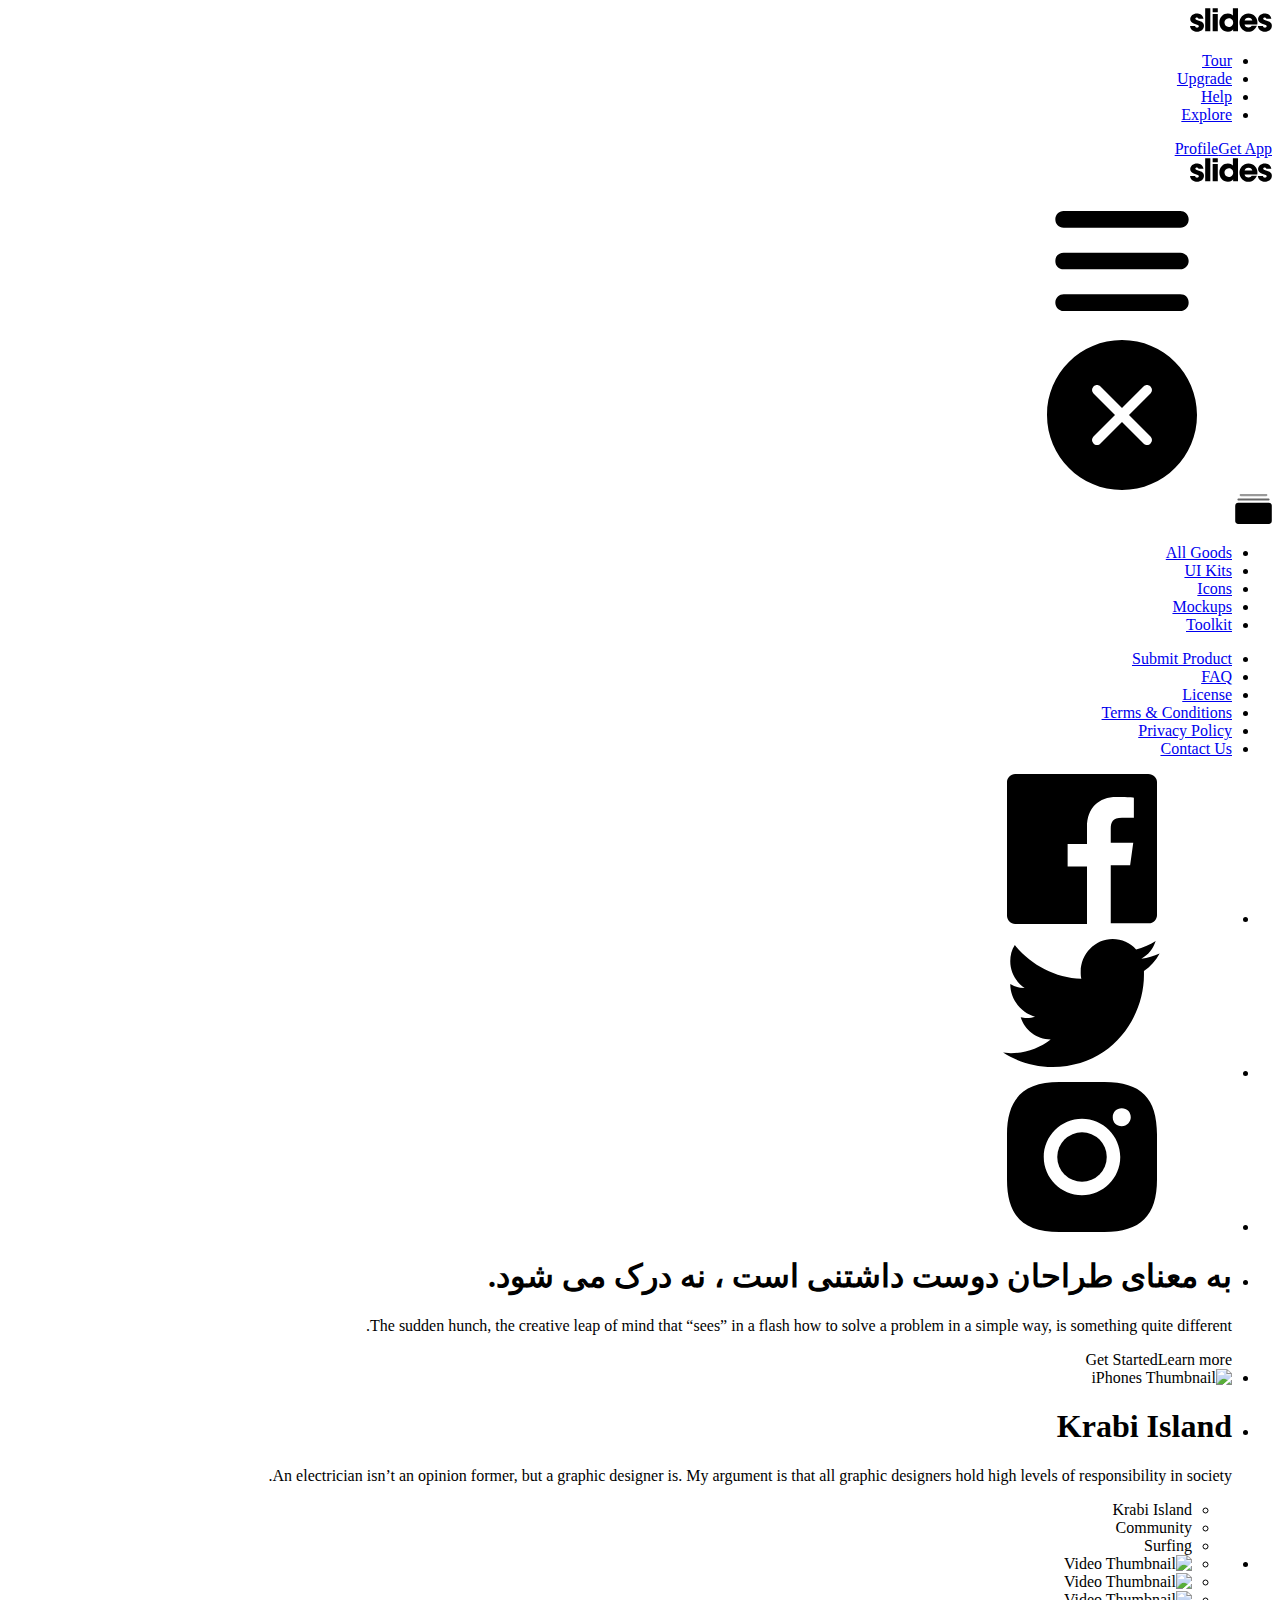
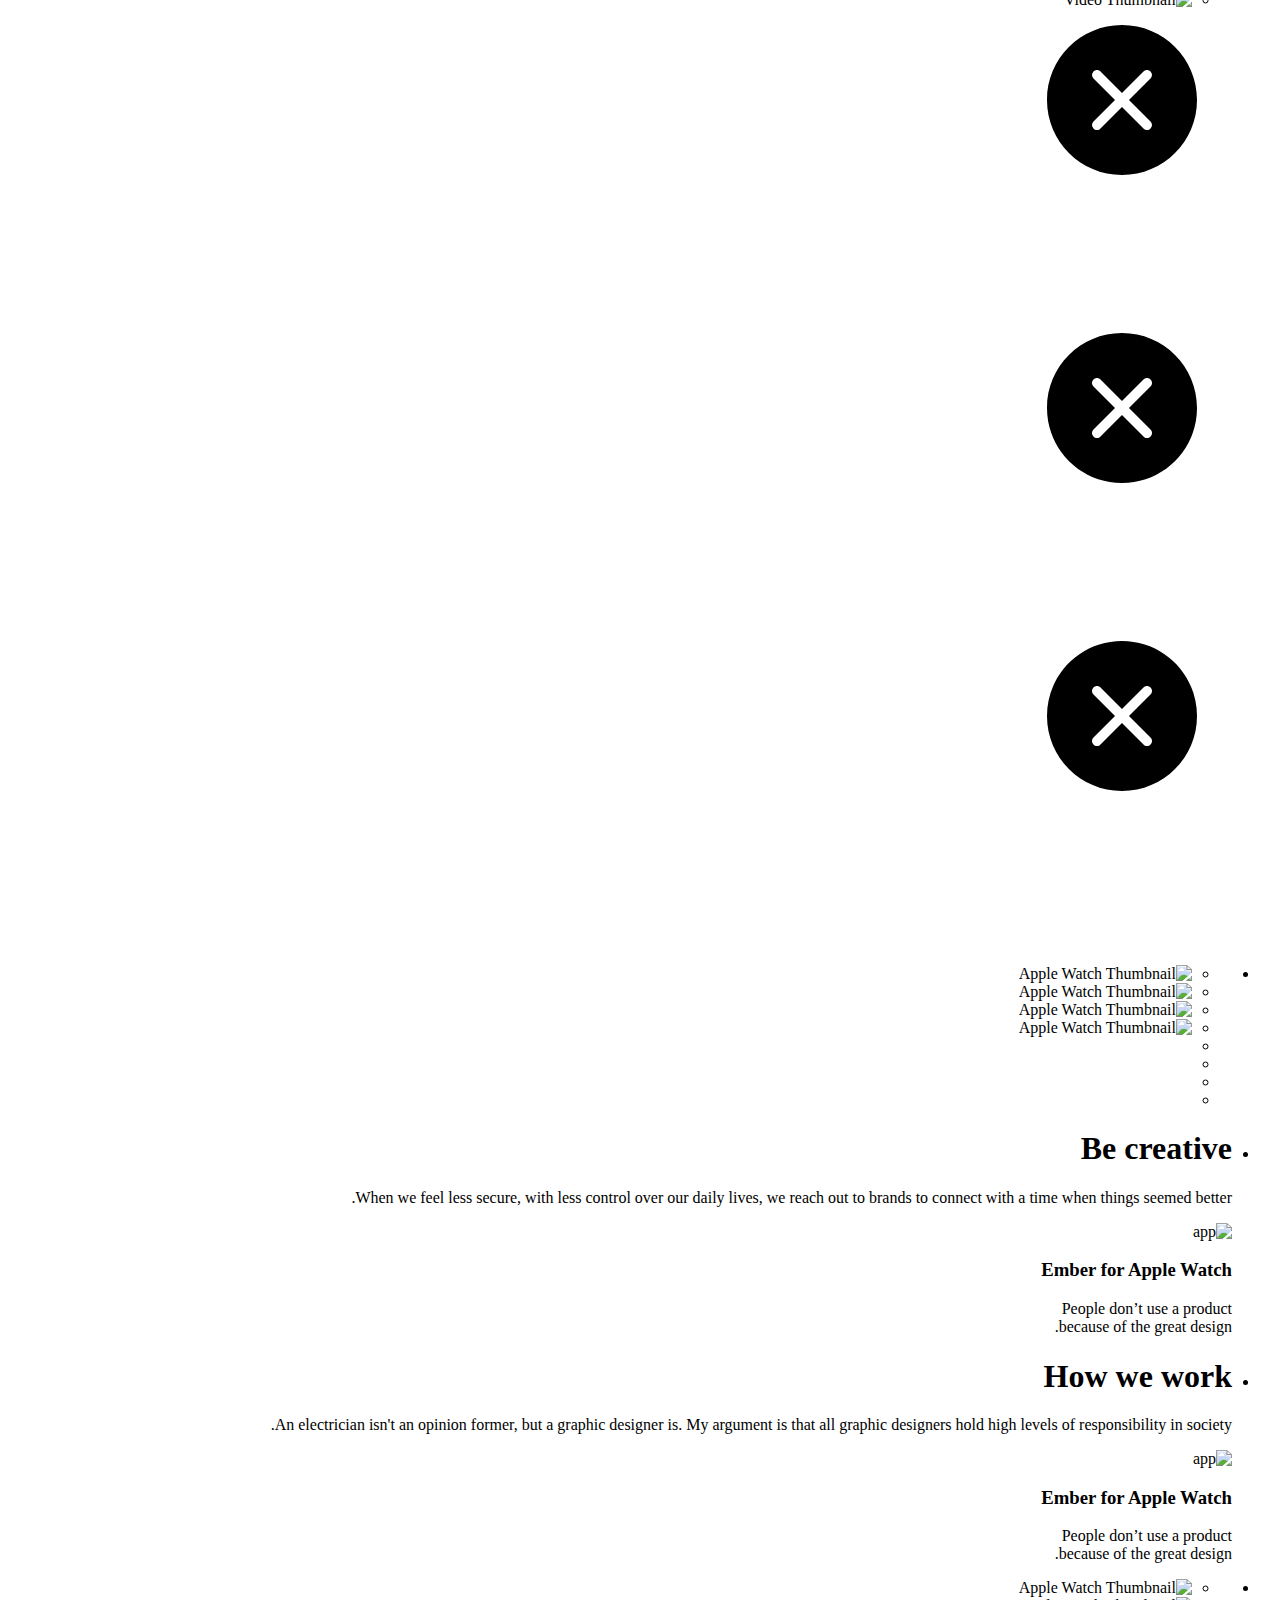
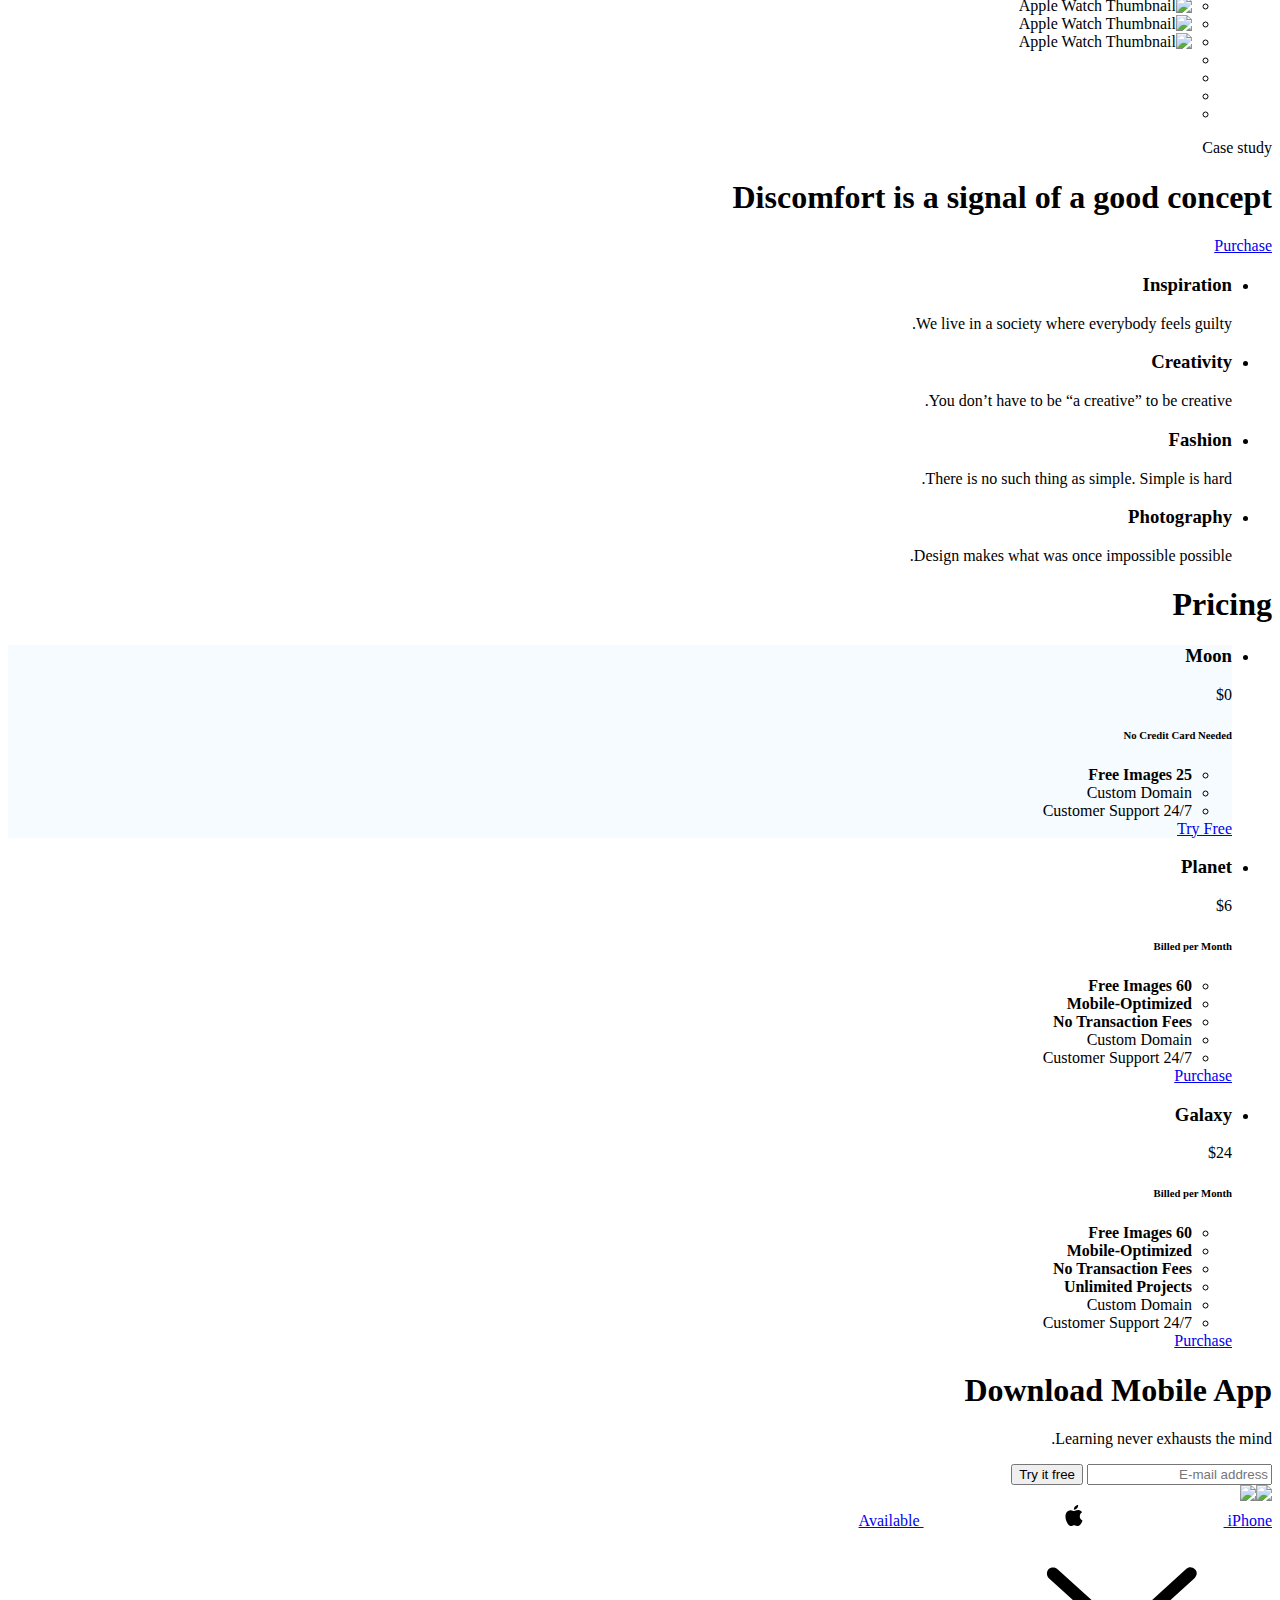
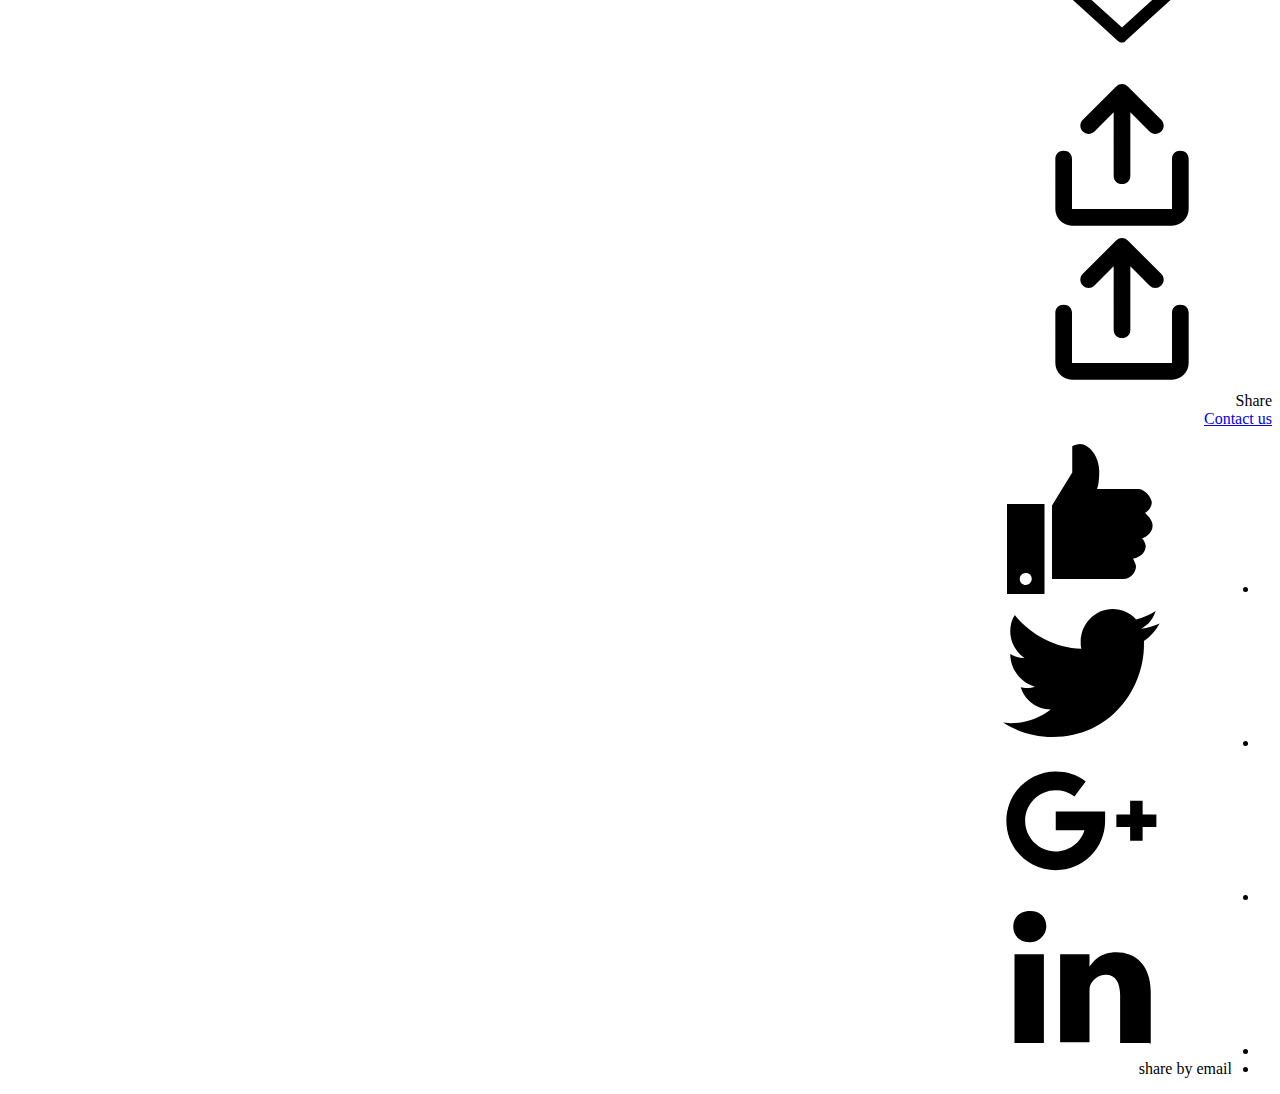
==== commit 1804c77e: "upload" ====
--- a/Horizontal Scroll One Page Template Website/index.html
+++ b/Horizontal Scroll One Page Template Website/index.html
@@ -160,7 +160,7 @@
         <div class="fix-12-12">
           <ul class="flex fixedSpaces verticalCenter reverse">
             <li class="col-6-12 left middle">
-              <h1 class="ae-1 fromLeft">Designers are meant to be loved, not to be understood.</h1>
+              <h1 class="ae-1 fromLeft">به معنای طراحان دوست داشتنی است ، نه درک می شود.</h1>
               <p class="ae-2 fromLeft"><span class="opacity-8">The sudden hunch, the creative leap of mind that “sees” in a flash how to solve a problem in a simple way, is something quite&nbsp;different.</span></p>
               <a class="button blue gradient ae-3 fromCenter cropLeft">Get Started</a><a class="button white ae-4 fromCenter">Learn more</a>
             </li>
